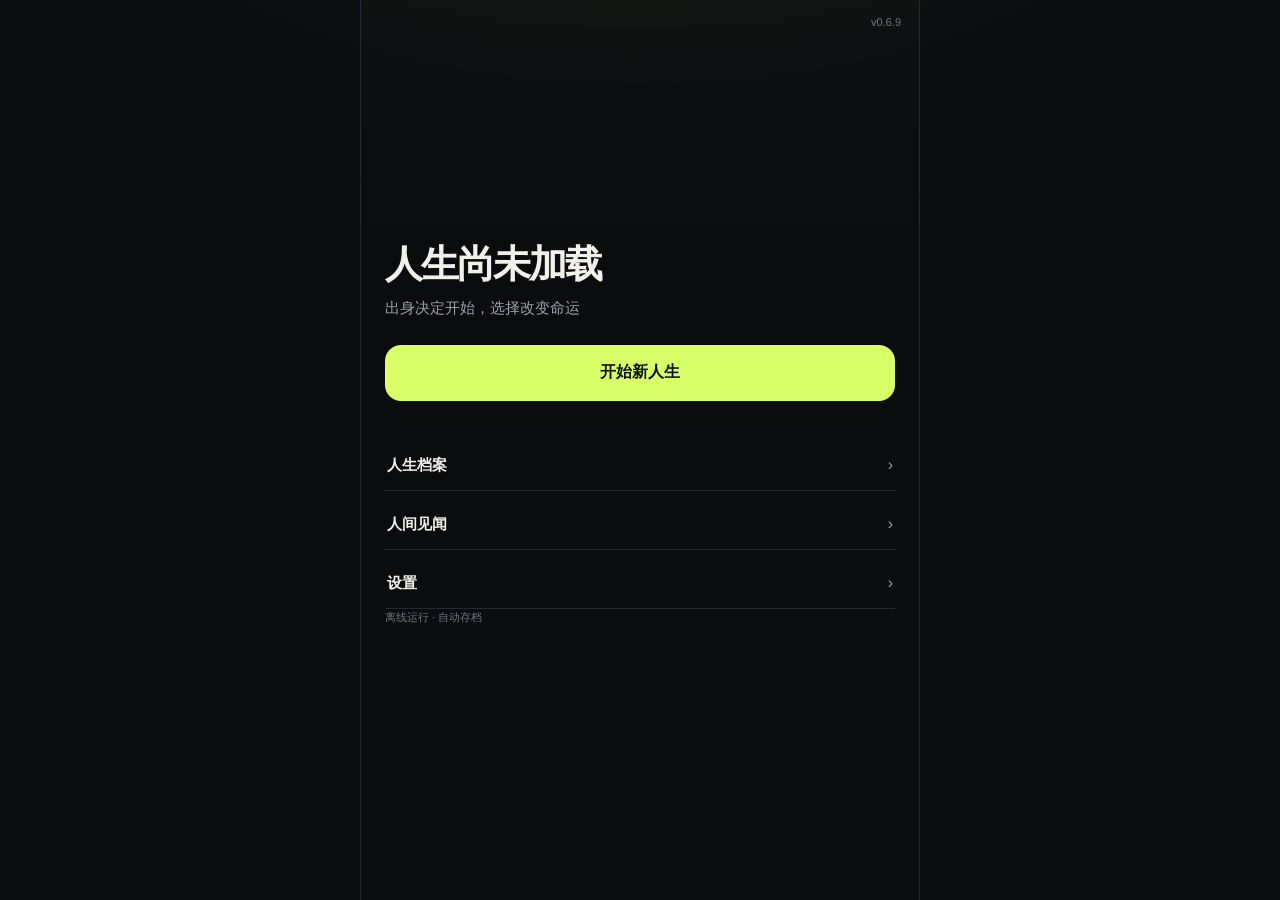
==== index.html @ 6f9a764a "feat: release v0.6.9 audit hardening" ====
<!doctype html>
<html lang="zh-CN">
<head>
  <meta charset="utf-8" />
  <meta name="viewport" content="width=device-width,initial-scale=1,viewport-fit=cover" />
  <meta name="theme-color" content="#0b0c0e" />
  <meta name="apple-mobile-web-app-capable" content="yes" />
  <meta name="apple-mobile-web-app-status-bar-style" content="black-translucent" />
  <meta name="apple-mobile-web-app-title" content="人生尚未加载" />
  <link rel="icon" href="data:," />
  <title>人生尚未加载 · 2026 · v0.6.9</title>
  <link rel="stylesheet" href="./style.css?v=0.6.9" />

</head>
<body>
<div id="app">
  <main class="boot-fallback" aria-live="polite">
    <div>
      <div class="boot-label">人生尚未加载 · 2026 · v0.6.9</div>
      <h1>当前预览器没有运行游戏脚本</h1>
      <p>这不是游戏画面。ChatGPT／iOS 的附件预览可能只显示 HTML 样式，不执行其中的 JavaScript，因此会出现黑屏。</p>
    </div>
    <div>
      <div class="boot-card">
        <div class="boot-label">正确打开方式</div>
        <p>游戏需要通过一个网页地址在 Safari 中打开。单纯在附件预览或“文件”快速查看中打开，无法可靠运行本地 HTML 游戏。</p>
      </div>
      <p class="boot-foot" style="margin-top:18px">脚本正常运行时，这个提示会自动消失并进入游戏首页。</p>
    </div>
  </main>
</div>
<noscript>此游戏需要 JavaScript。</noscript>
<script>
window.__LIFE_BOOTED__ = false;
window.addEventListener('error', function (event) {
  if (window.__LIFE_BOOTED__) return;
  var app = document.getElementById('app');
  if (!app) return;
  var message = event && event.message ? event.message : '未知启动错误';
  var safe = String(message).replace(/[&<>"']/g,function(c){return ({'&':'&amp;','<':'&lt;','>':'&gt;','"':'&quot;',"'":'&#39;'})[c];});
  app.innerHTML = '<main class="boot-fallback"><div><div class="boot-label">启动失败</div><h1>游戏脚本发生错误</h1><p>错误：' + safe + '</p></div><div class="boot-card"><p>请保留这段错误信息用于修复。页面不会再以纯黑屏结束。</p></div></main>';
});
window.addEventListener('unhandledrejection', function (event) {
  if (window.__LIFE_BOOTED__) return;
  var app = document.getElementById('app');
  if (!app) return;
  var reason = event && event.reason;
  var message = reason && reason.message ? reason.message : String(reason || '未知异步启动错误');
  var safe = String(message).replace(/[&<>"']/g,function(c){return ({'&':'&amp;','<':'&lt;','>':'&gt;','"':'&quot;',"'":'&#39;'})[c];});
  app.innerHTML = '<main class="boot-fallback"><div><div class="boot-label">启动失败</div><h1>游戏数据没有加载成功</h1><p>错误：' + safe + '</p></div><div class="boot-card"><p>请确认 index.html、style.css、game.js、data.json 位于仓库同一层，并等待 GitHub Pages 完成更新。</p></div></main>';
});

</script>
<script src="./game.js?v=0.6.9"></script>
</body>
</html>
---- style.css ----
:root{
      color-scheme:dark;
      --bg:#0b0c0e;--panel:#131519;--panel2:#181b20;--line:#262a31;
      --text:#f2f0ea;--muted:#9da2ab;--dim:#6e747e;--accent:#d8ff67;
      --good:#87d7b0;--bad:#e48787;--warn:#e3bc78;--rare:#bda7ff;
      --radius:18px;--shadow:0 18px 60px rgba(0,0,0,.34);
      --safe-top:max(16px,env(safe-area-inset-top));
      --safe-bottom:max(16px,env(safe-area-inset-bottom));
    }
    *{box-sizing:border-box;-webkit-tap-highlight-color:transparent}
    html,body{margin:0;width:100%;min-height:100%;overflow-x:hidden;background:var(--bg);color:var(--text);font-family:-apple-system,BlinkMacSystemFont,"SF Pro Display","PingFang SC","Microsoft YaHei",sans-serif;overscroll-behavior:none}
    body{min-height:100vh;min-height:100svh;min-height:100dvh;background:radial-gradient(900px 480px at 50% -220px,rgba(216,255,103,.09),transparent 65%),var(--bg)}
    button,input{font:inherit}
    button{border:0;color:inherit}
    #app{width:min(100%,560px);min-height:100vh;min-height:100svh;min-height:100dvh;margin:0 auto;position:relative;overflow-x:hidden;background:linear-gradient(180deg,rgba(255,255,255,.012),transparent 30%)}
    .screen{min-height:100vh;min-height:100svh;min-height:100dvh;padding:var(--safe-top) 18px calc(92px + var(--safe-bottom));animation:fade .22s ease both}
    .screen.attributes-screen{padding-bottom:calc(184px + var(--safe-bottom))}
    .screen.center{display:flex;flex-direction:column;justify-content:center;padding-bottom:calc(40px + var(--safe-bottom))}
    @keyframes fade{from{opacity:0;transform:translateY(5px)}to{opacity:1;transform:none}}
    @keyframes rise{from{opacity:0;transform:translateY(20px) scale(.985)}to{opacity:1;transform:none}}
    @keyframes pulse{50%{opacity:.45}}
    @keyframes cardDrawPulse{50%{border-color:var(--accent);box-shadow:0 0 0 3px rgba(216,255,103,.12),0 -20px 70px rgba(0,0,0,.58)}}
    @keyframes resourceFlash{0%{border-color:var(--line);transform:translateY(0)}35%{border-color:var(--accent);transform:translateY(-2px);background:rgba(216,255,103,.09)}100%{border-color:var(--line);transform:translateY(0)}}
    .topbar{display:flex;align-items:center;justify-content:space-between;gap:12px;margin-bottom:24px;min-height:42px}
    .topbar .title{font-weight:720;letter-spacing:-.02em}
    .iconbtn{width:42px;height:42px;border-radius:14px;background:var(--panel);display:grid;place-items:center;color:var(--muted);border:1px solid var(--line)}
    .global-home{position:fixed;z-index:80;top:var(--safe-top);left:max(12px,calc(50% - 268px));min-height:40px;padding:0 13px;border-radius:13px;background:rgba(19,21,25,.94);border:1px solid var(--line);box-shadow:0 8px 24px rgba(0,0,0,.28);color:var(--text);font-size:13px;font-weight:680;cursor:pointer;touch-action:manipulation;backdrop-filter:blur(14px);-webkit-backdrop-filter:blur(14px)}
    #app.has-global-home .screen:not(.stream-screen){padding-top:calc(var(--safe-top) + 52px)}
    #app.has-global-home .stream-screen{padding-top:calc(var(--safe-top) + 48px)}
    #app.has-global-home .game-header{margin-top:calc(-1 * var(--safe-top) - 48px);padding-top:calc(var(--safe-top) + 52px)}
    .eyebrow{font-size:12px;letter-spacing:.14em;text-transform:uppercase;color:var(--dim);font-weight:700}
    h1{font-size:38px;line-height:1.06;letter-spacing:-.055em;margin:10px 0 12px;font-weight:780}
    h2{font-size:26px;line-height:1.15;letter-spacing:-.035em;margin:0 0 10px}
    h3{font-size:17px;margin:0 0 8px}
    p{line-height:1.65;margin:0;color:var(--muted)}
    .hero-sub{font-size:15px;max-width:390px}
    .version{position:absolute;right:18px;top:var(--safe-top);font-size:11px;color:var(--dim)}
    .stack{display:grid;gap:12px}
    .gap-lg{gap:18px}.mt{margin-top:24px}.mt-sm{margin-top:14px}
    .card{background:var(--panel);border:1px solid var(--line);border-radius:var(--radius);padding:17px;box-shadow:0 1px 0 rgba(255,255,255,.02) inset}
    .card.soft{background:rgba(19,21,25,.7)}
    .card.hero{padding:22px;box-shadow:var(--shadow)}
    .row{display:flex;align-items:center;justify-content:space-between;gap:12px}
    .row.start{align-items:flex-start}.grow{flex:1;min-width:0}
    .muted{color:var(--muted)}.dim{color:var(--dim)}
    .big-number{font-size:32px;font-weight:760;letter-spacing:-.05em}
    .pill{display:inline-flex;align-items:center;gap:7px;padding:7px 10px;border-radius:999px;background:var(--panel2);border:1px solid var(--line);font-size:12px;color:var(--muted)}
    .pill.good{color:var(--good)}.pill.bad{color:var(--bad)}.pill.rare{color:var(--rare)}
    .btn{width:100%;min-height:56px;border-radius:16px;padding:14px 18px;background:var(--panel2);border:1px solid var(--line);font-weight:680;text-align:center;transition:.12s transform,.12s background;cursor:pointer;touch-action:manipulation;position:relative;z-index:1}
    .btn:active{transform:scale(.985)}
    .btn.primary{background:var(--accent);color:#11140b;border-color:transparent}
    .btn.danger{color:var(--bad)}.btn.ghost{background:transparent}.btn.small{width:auto;min-height:42px;padding:10px 14px;border-radius:13px;font-size:13px}
    .restart-life{min-height:58px;background:transparent;border-color:rgba(228,135,135,.42);color:#ded7d4;display:grid;place-items:center;gap:3px}
    .restart-life span{font-size:14px}.restart-life small{font-size:11px;font-weight:520;color:var(--dim)}
    .restart-life:hover,.restart-life:focus-visible{border-color:var(--bad);background:rgba(228,135,135,.055);outline:2px solid rgba(228,135,135,.22);outline-offset:2px}
    .btn[disabled]{opacity:.35;pointer-events:none}
    .menu-list{margin-top:28px;display:grid;gap:9px}
    .menu-item{width:100%;padding:15px 2px;background:transparent;border-bottom:1px solid var(--line);display:flex;align-items:center;justify-content:space-between;text-align:left;color:var(--muted)}
    .menu-item strong{color:var(--text);font-size:15px}.chev{color:var(--dim);font-size:20px}
    .bottom-actions{position:fixed;z-index:30;left:50%;bottom:0;transform:translateX(-50%);width:min(100%,560px);padding:24px 18px var(--safe-bottom);background:linear-gradient(180deg,rgba(11,12,14,0),rgba(11,12,14,.96) 20%,var(--bg) 38%);display:grid;gap:9px;pointer-events:none}
    .bottom-actions .btn{pointer-events:auto}
    .attributes-actions{padding-top:28px}
    .birth-place{font-size:33px;font-weight:780;letter-spacing:-.045em}
    .spec-list{display:grid;gap:12px;margin-top:16px}
    .spec{display:grid;grid-template-columns:82px 1fr;gap:12px;padding-top:12px;border-top:1px solid var(--line)}
    .spec:first-child{border-top:0;padding-top:0}.spec dt{color:var(--dim);font-size:13px}.spec dd{margin:0;font-weight:620;line-height:1.45}
    .logbox{height:126px;display:flex;flex-direction:column;justify-content:flex-end;gap:7px;padding:16px;border-radius:16px;background:#08090b;border:1px solid var(--line);font-family:ui-monospace,SFMono-Regular,Menlo,monospace;font-size:12px;color:var(--muted);overflow:hidden}
    .logline{animation:fade .25s ease both}.cursor{display:inline-block;width:6px;height:12px;background:var(--accent);vertical-align:-2px;animation:pulse .8s infinite}
    .attr-row{display:grid;grid-template-columns:1fr auto;gap:12px;align-items:center;padding:12px 0;border-bottom:1px solid var(--line)}
    .attr-row:last-child{border-bottom:0}.attr-name{font-weight:680;display:flex;align-items:center;gap:9px}.attr-emoji{width:25px;text-align:center;font-size:19px;line-height:1}.attr-desc{font-size:12px;color:var(--dim);margin-top:3px;padding-left:34px}
    .stepper{display:grid;grid-template-columns:42px 34px 42px;align-items:center;text-align:center}
    .stepper button{width:38px;height:38px;border-radius:12px;background:var(--panel2);border:1px solid var(--line);font-size:21px}.stepper b{font-size:18px}
    .remain{position:sticky;top:var(--safe-top);z-index:5;background:rgba(11,12,14,.86);backdrop-filter:blur(18px);-webkit-backdrop-filter:blur(18px);padding:10px 0 14px;margin-bottom:6px}
    .fate-card{position:relative;overflow:hidden;min-height:145px;display:flex;flex-direction:column;justify-content:space-between;animation:rise .35s ease both}
    .fate-card:before{content:"";position:absolute;width:180px;height:180px;border-radius:50%;right:-90px;top:-100px;background:radial-gradient(circle,rgba(189,167,255,.22),transparent 65%);pointer-events:none}
    .fate-type{font-size:11px;color:var(--rare);letter-spacing:.1em;font-weight:750}.fate-title{font-size:20px;font-weight:760;margin:10px 0 8px}.fate-text{font-size:13px;line-height:1.6;color:var(--muted)}
    .omen-card{min-height:118px;display:grid;grid-template-columns:44px 1fr 18px;align-items:center;gap:13px}.omen-card:before{right:-110px;top:-120px}.omen-icon{font-size:30px;line-height:1;text-align:center}.omen-text{font-size:15px;line-height:1.7;color:#d2d2d0}
    .clear-card{min-height:126px;display:grid;grid-template-columns:44px 1fr 18px;align-items:center;gap:13px;text-align:left}.clear-card .fate-title,.clear-card .fate-text{display:block}.clear-card .fate-title{font-size:18px;margin:0 0 7px}.clear-card .fate-text{font-size:14px;line-height:1.55;color:#cfd1d5}
    .game-header{position:sticky;z-index:9;top:0;margin:calc(-1 * var(--safe-top)) -18px 16px;padding:var(--safe-top) 18px 11px;background:rgba(11,12,14,.85);backdrop-filter:blur(18px);-webkit-backdrop-filter:blur(18px);border-bottom:1px solid rgba(38,42,49,.72)}
    .age{font-size:28px;font-weight:780;letter-spacing:-.05em}.role{font-size:12px;color:var(--muted);margin-top:2px;white-space:nowrap;overflow:hidden;text-overflow:ellipsis;max-width:290px}
    .resource-strip{display:grid;grid-template-columns:repeat(4,minmax(0,1fr));gap:7px;margin-top:12px}
    .res{min-width:0;padding:9px 5px;border-radius:12px;background:var(--panel);border:1px solid var(--line);text-align:center}.res.pulse{animation:resourceFlash .55s ease both}.res span{display:block;font-size:clamp(11px,3vw,12px);color:var(--dim);white-space:nowrap}.res b{display:block;margin-top:3px;font-size:clamp(14px,4vw,16px);white-space:nowrap;overflow:hidden;text-overflow:ellipsis}
    .event-card{min-height:330px;padding:22px;display:flex;flex-direction:column;justify-content:space-between;box-shadow:var(--shadow);animation:rise .28s ease both}
    .event-icon{font-size:32px;line-height:1;margin-bottom:18px;filter:saturate(.92)}.event-title{font-size:25px;line-height:1.18;font-weight:770;letter-spacing:-.035em;margin-bottom:12px}.event-body{font-size:15px;line-height:1.82;color:#c7c9ce;white-space:pre-line}.event-foot{margin-top:24px;font-size:11px;color:var(--dim);display:flex;justify-content:space-between;gap:10px}
    .choices{display:grid;gap:9px;margin-top:14px}.choice{min-height:54px;text-align:left;padding:14px 16px;border-radius:15px;background:var(--panel2);border:1px solid var(--line);font-weight:640;line-height:1.4}.choice:active{transform:scale(.99);background:#20242a}.choice.locked{opacity:.4}.choice small{display:block;color:var(--dim);margin-top:4px;font-weight:500}
    .result-card{border-left:3px solid var(--accent)}.result-text{font-size:15px;line-height:1.75;color:#d4d5d7}.delta-list{display:flex;flex-wrap:wrap;gap:7px;margin-top:14px}.delta{font-size:12px;padding:6px 9px;border-radius:999px;background:var(--panel2);border:1px solid var(--line)}.delta.pos{color:var(--good)}.delta.neg{color:var(--bad)}
    .stream-screen{height:100vh;height:100svh;height:100dvh;min-height:0;padding-bottom:calc(24px + var(--safe-bottom));display:flex;flex-direction:column;overflow:hidden}.life-stream{flex:1;min-height:0;overflow-y:auto;overscroll-behavior:contain;-webkit-overflow-scrolling:touch;scrollbar-width:none;padding:4px 2px 10px;display:flex;flex-direction:column;justify-content:flex-end;cursor:pointer;touch-action:manipulation;user-select:none;-webkit-user-select:none;border-radius:16px;outline:none}.life-stream::-webkit-scrollbar{display:none}.life-stream:active{background:rgba(255,255,255,.012)}.life-stream:focus-visible{box-shadow:0 0 0 2px rgba(216,255,103,.48)}.stream-row{display:grid;grid-template-columns:42px 28px 1fr;gap:8px;align-items:start;padding:11px 7px;border-bottom:1px solid rgba(38,42,49,.78);animation:rise .24s ease both}.stream-row.chosen{border-left:2px solid var(--accent);background:rgba(216,255,103,.035)}.stream-age{padding-top:2px;font-size:12px;font-weight:720;color:var(--dim)}.stream-icon{font-size:18px;line-height:1.35;text-align:center}.stream-row p{font-size:14px;line-height:1.55;color:#d4d5d7}.stream-hints{display:flex;flex-wrap:wrap;gap:5px;margin-top:6px}.stream-hints span{font-size:10px;color:var(--dim);padding:3px 6px;border:1px solid var(--line);border-radius:999px}.stream-empty{margin:auto;text-align:center;color:var(--dim);font-size:13px}.stream-cursor{padding:14px 7px 6px;color:var(--dim);font-size:11px;letter-spacing:.05em;text-align:center}.stream-cursor i{display:inline-block;width:6px;height:6px;border-radius:50%;background:var(--accent);margin-right:7px}.decision-emoji{font-size:28px;line-height:1;margin-bottom:12px}
    .drawer-wrap,.modal-wrap{position:fixed;z-index:50;inset:0;background:rgba(0,0,0,.64);display:flex;align-items:flex-end;justify-content:center;animation:fade .16s ease both}
    .drawer{width:min(100%,560px);max-height:88dvh;overflow-y:auto;overscroll-behavior:contain;-webkit-overflow-scrolling:touch;touch-action:pan-y;background:var(--panel);border-radius:24px 24px 0 0;border:1px solid var(--line);padding:12px 18px calc(22px + var(--safe-bottom));box-shadow:0 -20px 70px rgba(0,0,0,.5);animation:rise .23s ease both}
    .choice-sheet{width:min(100%,560px);max-height:82dvh;overflow-y:auto;overscroll-behavior:contain;-webkit-overflow-scrolling:touch;touch-action:pan-y;scroll-padding-bottom:var(--safe-bottom);background:var(--panel);border-radius:24px 24px 0 0;border:1px solid var(--line);padding:12px 18px calc(22px + var(--safe-bottom));box-shadow:0 -20px 70px rgba(0,0,0,.58);animation:rise .23s ease both}.choice-sheet h2{font-size:21px;line-height:1.42;margin:0 0 14px}.choice-sheet .choices{margin-top:0}.choice-sheet .choice{min-height:56px}.sheet-title{font-size:20px;font-weight:760;letter-spacing:-.025em;margin-bottom:6px}.choice-sheet>p{font-size:13px}.episode-sheet .episode-copy{font-size:15px;line-height:1.75;color:var(--muted);white-space:pre-line}.episode-sheet>.btn{width:100%}.card-sheet .clear-card{min-height:104px;padding:13px}.card-sheet .fate-title{font-size:16px}.card-sheet .fate-text{font-size:13px}.card-draw-pulse{animation:rise .23s ease both,cardDrawPulse .55s ease 2}.card-hand{margin:-3px 0 12px;display:grid;grid-template-columns:auto minmax(0,1fr);align-items:baseline;gap:6px;font-size:10px;line-height:1.55;color:var(--dim)}.card-hand>div{display:flex;flex-wrap:wrap;min-width:0}.card-hand i{font-style:normal;font-size:11px;color:var(--muted)}.card-hand i:not(:last-child)::after{content:" · ";margin:0 3px;color:var(--dim)}.choice.card-active{border-color:var(--line);border-left:2px solid rgba(216,255,103,.68);background:rgba(216,255,103,.025)}.choice .card-effect{color:var(--muted);line-height:1.5}.choice .card-effect b{display:inline;color:#d9ef94;font-weight:720}.choice .card-effect span{color:var(--muted)}.locked-modal{overscroll-behavior:contain}
    .handle{width:42px;height:4px;border-radius:99px;background:#3a3e45;margin:0 auto 18px}
    .section-title{font-size:12px;color:var(--dim);font-weight:750;letter-spacing:.1em;margin:22px 0 9px;text-transform:uppercase}
    .stat-grid{display:grid;grid-template-columns:1fr 1fr;gap:9px}.stat-box{padding:13px;border-radius:14px;background:var(--panel2);border:1px solid var(--line)}.stat-box span{display:block;font-size:11px;color:var(--dim)}.stat-box b{display:block;margin-top:5px;font-size:17px}
    .meter{height:5px;border-radius:99px;background:#24282e;overflow:hidden;margin-top:8px}.meter i{display:block;height:100%;background:var(--accent);border-radius:inherit}
    .timeline{display:grid;gap:0}.time-item{display:grid;grid-template-columns:45px 1fr;gap:12px;padding:13px 0;border-bottom:1px solid var(--line)}.time-item:last-child{border-bottom:0}.time-age{font-size:12px;color:var(--dim);font-weight:700}.time-text{font-size:13px;line-height:1.55;color:var(--muted)}
    .toast{position:fixed;z-index:100;left:50%;bottom:calc(86px + var(--safe-bottom));transform:translateX(-50%);background:#f1efe9;color:#131416;padding:10px 14px;border-radius:999px;font-size:12px;font-weight:680;box-shadow:var(--shadow);animation:rise .2s ease both;white-space:nowrap;max-width:90%;overflow:hidden;text-overflow:ellipsis}
    .score-ring{width:148px;height:148px;border-radius:50%;margin:22px auto;display:grid;place-items:center;background:conic-gradient(var(--accent) calc(var(--score)*1%),#262a31 0);position:relative}.score-ring:after{content:"";position:absolute;inset:9px;border-radius:50%;background:var(--panel)}.score-ring div{position:relative;z-index:1;text-align:center}.score-ring b{font-size:36px}.score-ring span{display:block;color:var(--dim);font-size:11px}
    .ending-title{font-size:30px;line-height:1.18;text-align:center;font-weight:780;letter-spacing:-.045em}.ending-line{text-align:center;color:var(--muted);line-height:1.7;margin-top:12px}
    .ending-kicker{text-align:center;margin-top:24px}.lifespan{text-align:center;margin:22px 0 4px;color:var(--muted)}.lifespan b{font-size:32px;color:var(--text);margin:0 4px}.ending-review{font-size:15px;line-height:1.9;color:#d6d4cf;margin:20px auto 0;max-width:500px}.two-col{display:grid;grid-template-columns:1fr 1fr;gap:10px}.fact{font-size:13px;line-height:1.55;margin-top:8px}.section-title.first{margin-top:0}.desire-grid{display:grid;grid-template-columns:1fr 1fr;gap:9px}.conflict-line{font-size:11px;color:var(--dim);margin:-5px 2px 12px;white-space:nowrap;overflow:hidden;text-overflow:ellipsis}
    .taglist{display:flex;flex-wrap:wrap;justify-content:center;gap:8px;margin-top:18px}.taglist.left{justify-content:flex-start}
    .archive-item{padding:15px 0;border-bottom:1px solid var(--line)}.archive-item:last-child{border-bottom:0}.archive-title{font-weight:680}.archive-meta{font-size:12px;color:var(--dim);margin-top:5px}
    .switch{width:48px;height:28px;border-radius:99px;background:#2b2f36;padding:3px;transition:.15s}.switch i{display:block;width:22px;height:22px;border-radius:50%;background:#747b86;transition:.15s}.switch.on{background:var(--accent)}.switch.on i{transform:translateX(20px);background:#11140b}
    .codex-item{padding:16px 0;border-bottom:1px solid var(--line)}.codex-item h3{font-size:16px}.codex-item p{font-size:13px}.codex-item.locked{opacity:.52}.codex-category{display:inline-block;margin-bottom:5px;font-size:10px;letter-spacing:.08em;color:var(--dim)}.locked-text{filter:blur(5px);user-select:none;opacity:.3}
    .desire-list,.pressure-grid{display:grid;grid-template-columns:1fr 1fr;gap:7px}.desire-list span,.pressure-grid span{padding:9px 10px;border:1px solid var(--line);border-radius:12px;background:var(--panel2);font-size:12px;color:var(--muted)}.origin-hint{margin-top:12px}.migration-note{width:100%;margin-top:18px;text-align:left}.migration-note p{margin-top:4px}
    .divider{height:1px;background:var(--line);margin:18px 0}
    .tiny{font-size:11px;color:var(--dim);line-height:1.55}
    .loading-screen{min-height:100dvh;display:grid;place-items:center;text-align:center;padding:30px}.loading-mark{width:54px;height:54px;border:1px solid var(--line);border-radius:18px;display:grid;place-items:center;margin:0 auto 18px;color:var(--accent);font-size:22px}
    .debug-panel{border:1px dashed #596236;border-radius:16px;padding:14px;background:rgba(216,255,103,.035);font-size:12px;color:var(--muted)}.debug-panel pre{white-space:pre-wrap;max-height:260px;overflow:auto;font:11px/1.55 ui-monospace,SFMono-Regular,Menlo,monospace;color:#b9c095}.danger-text{color:var(--bad)}
    .ending-screen{padding-top:calc(var(--safe-top) + 18px)}.ending-share-card{padding:22px 18px;border:1px solid #343941;border-radius:24px;background:linear-gradient(165deg,#1a1d22,#101216 68%);box-shadow:var(--shadow);overflow:hidden;position:relative}.ending-share-card:before{content:"";position:absolute;width:240px;height:240px;right:-145px;top:-145px;border-radius:50%;background:radial-gradient(circle,rgba(216,255,103,.14),transparent 68%);pointer-events:none}.sharp-summary{text-align:center;font-size:16px;line-height:1.8;color:#deddd8}.ending-rarity{display:flex;justify-content:center;flex-wrap:wrap;gap:8px;margin-top:16px}.ending-rarity .pill{max-width:100%;overflow-wrap:anywhere}.ending-portrait{display:grid;gap:15px}.portrait-row .row{font-size:13px;color:var(--muted)}.portrait-row b{color:var(--text)}
    @media (min-width:700px){#app{border-left:1px solid var(--line);border-right:1px solid var(--line)}.screen{padding-left:24px;padding-right:24px}.game-header{margin-left:-24px;margin-right:-24px;padding-left:24px;padding-right:24px}.bottom-actions{padding-left:24px;padding-right:24px}}
    @media (prefers-reduced-motion:reduce){*{animation-duration:.01ms!important;transition-duration:.01ms!important}.card-draw-pulse{animation:none!important}}
  
    .boot-fallback{min-height:100dvh;padding:calc(env(safe-area-inset-top) + 54px) 24px calc(env(safe-area-inset-bottom) + 32px);display:flex;flex-direction:column;justify-content:space-between;background:#0b0c0e;color:#f3f1ea}
    .boot-fallback h1{font-size:32px;line-height:1.08;letter-spacing:-.04em;margin:0 0 14px}
    .boot-fallback p{font-size:16px;line-height:1.65;color:#9fa2a8;margin:0}
    .boot-fallback .boot-card{padding:18px;border:1px solid rgba(255,255,255,.09);border-radius:18px;background:rgba(255,255,255,.035)}
    .boot-fallback .boot-label{font-size:12px;letter-spacing:.12em;color:#74787f;margin-bottom:10px}
    .boot-fallback .boot-foot{font-size:12px;color:#666b72;line-height:1.55}

    @media (max-height:760px){
      .screen.attributes-screen{padding-bottom:calc(176px + var(--safe-bottom))}
      .attributes-screen .topbar{margin-bottom:14px}
      .attributes-screen .attr-row{padding:10px 0}
      .attributes-actions{padding-top:22px}
    }
    @media (max-height:700px){
      .choice-sheet{max-height:calc(100dvh - var(--safe-top))}
      .drawer{max-height:calc(100dvh - var(--safe-top))}
    }
    @media (max-width:360px){.screen{padding-left:14px;padding-right:14px}.game-header{margin-left:-14px;margin-right:-14px;padding-left:14px;padding-right:14px}.resource-strip{gap:5px}.res{padding-left:3px;padding-right:3px}.two-col{grid-template-columns:1fr}}
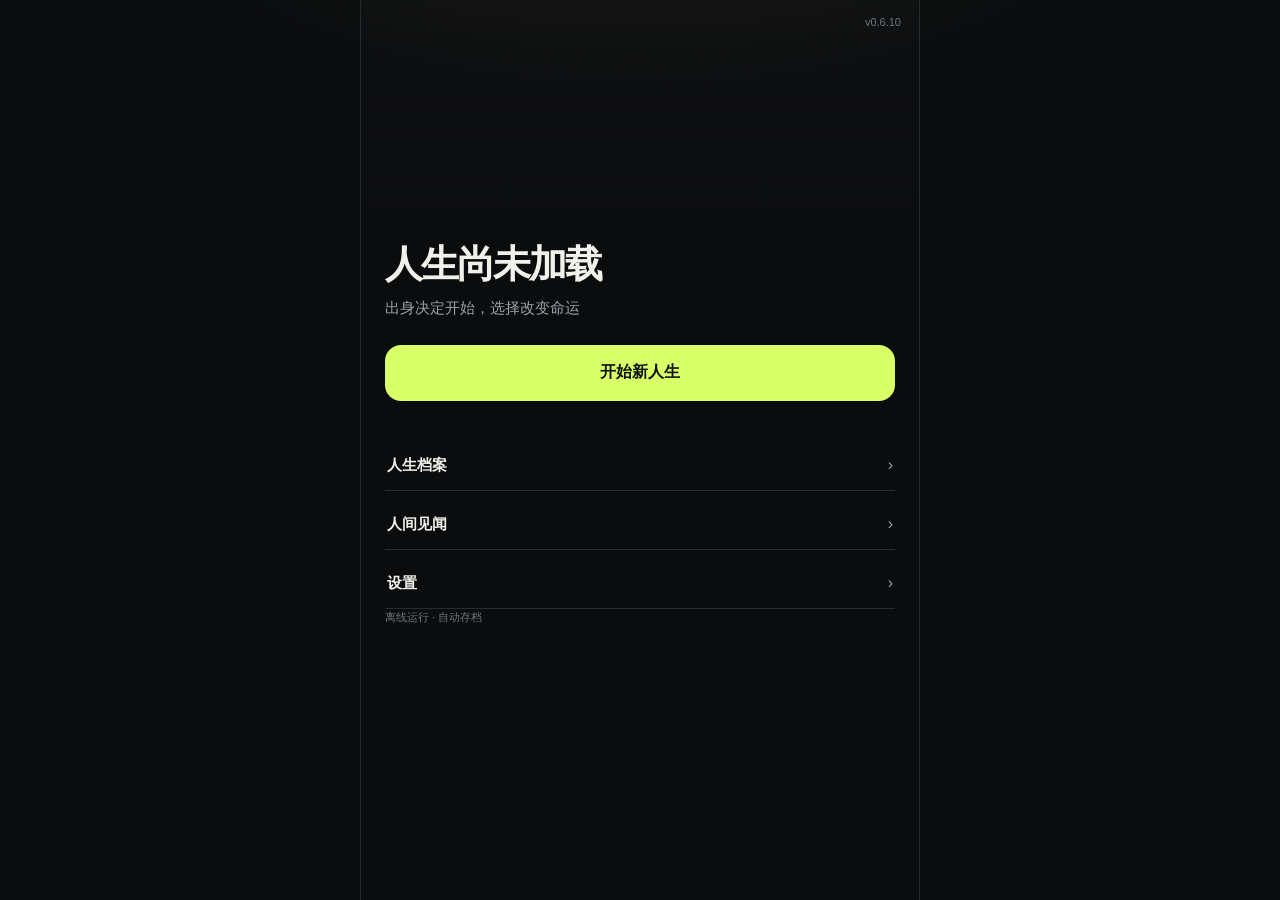
==== commit b84b480e: "feat: release v0.6.10 social connections" ====
--- a/index.html
+++ b/index.html
@@ -8,15 +8,15 @@
   <meta name="apple-mobile-web-app-status-bar-style" content="black-translucent" />
   <meta name="apple-mobile-web-app-title" content="人生尚未加载" />
   <link rel="icon" href="data:," />
-  <title>人生尚未加载 · 2026 · v0.6.9</title>
-  <link rel="stylesheet" href="./style.css?v=0.6.9" />
+  <title>人生尚未加载 · 2026 · v0.6.10</title>
+  <link rel="stylesheet" href="./style.css?v=0.6.10" />
 
 </head>
 <body>
 <div id="app">
   <main class="boot-fallback" aria-live="polite">
     <div>
-      <div class="boot-label">人生尚未加载 · 2026 · v0.6.9</div>
+      <div class="boot-label">人生尚未加载 · 2026 · v0.6.10</div>
       <h1>当前预览器没有运行游戏脚本</h1>
       <p>这不是游戏画面。ChatGPT／iOS 的附件预览可能只显示 HTML 样式，不执行其中的 JavaScript，因此会出现黑屏。</p>
     </div>
@@ -51,6 +51,6 @@
 });
 
 </script>
-<script src="./game.js?v=0.6.9"></script>
+<script src="./game.js?v=0.6.10"></script>
 </body>
 </html>
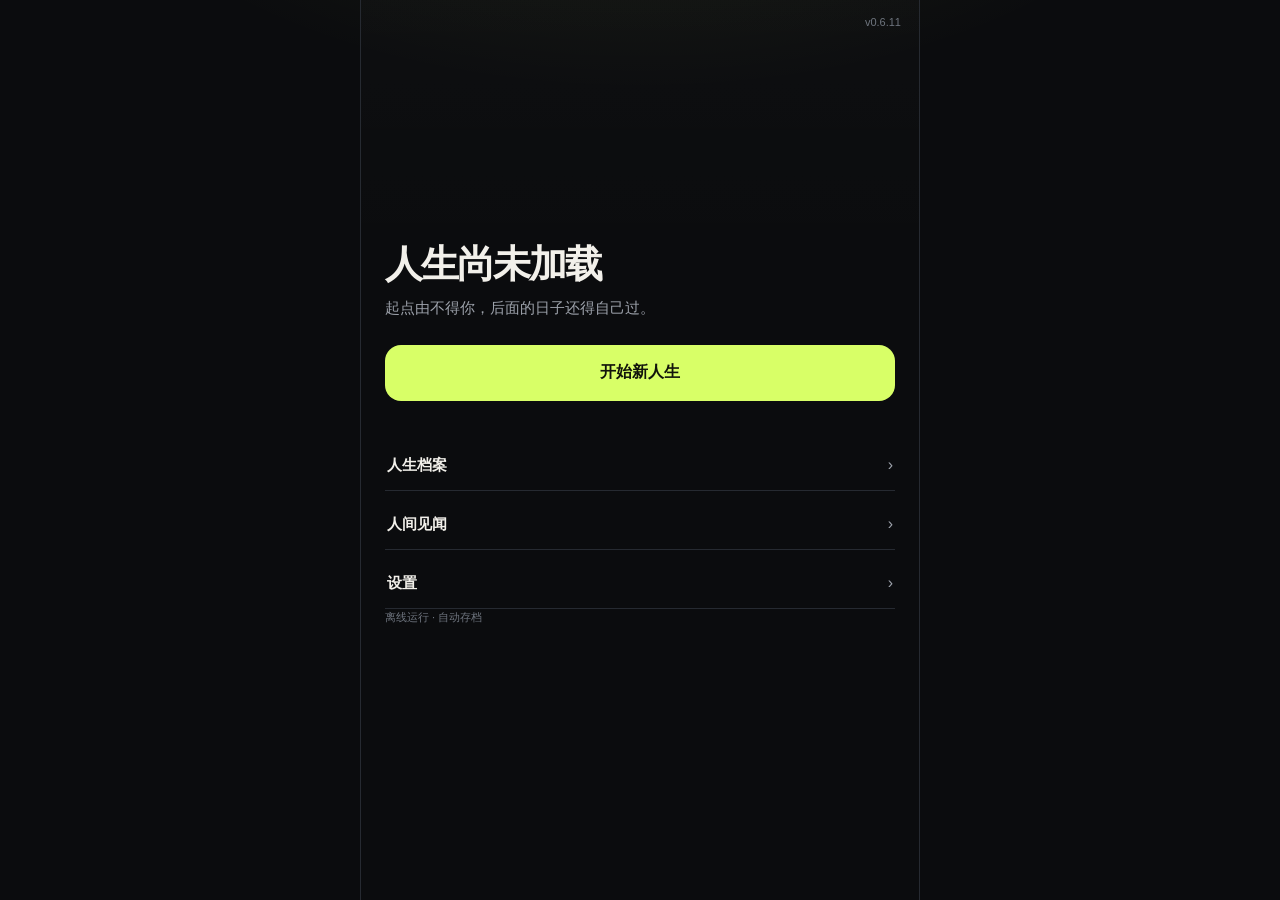
==== commit 40605a34: "feat: release v0.6.11 copy and presentation closure" ====
--- a/index.html
+++ b/index.html
@@ -8,15 +8,15 @@
   <meta name="apple-mobile-web-app-status-bar-style" content="black-translucent" />
   <meta name="apple-mobile-web-app-title" content="人生尚未加载" />
   <link rel="icon" href="data:," />
-  <title>人生尚未加载 · 2026 · v0.6.10</title>
-  <link rel="stylesheet" href="./style.css?v=0.6.10" />
+  <title>人生尚未加载 · 2026 · v0.6.11</title>
+  <link rel="stylesheet" href="./style.css?v=0.6.11" />
 
 </head>
 <body>
 <div id="app">
   <main class="boot-fallback" aria-live="polite">
     <div>
-      <div class="boot-label">人生尚未加载 · 2026 · v0.6.10</div>
+      <div class="boot-label">人生尚未加载 · 2026 · v0.6.11</div>
       <h1>当前预览器没有运行游戏脚本</h1>
       <p>这不是游戏画面。ChatGPT／iOS 的附件预览可能只显示 HTML 样式，不执行其中的 JavaScript，因此会出现黑屏。</p>
     </div>
@@ -51,6 +51,6 @@
 });
 
 </script>
-<script src="./game.js?v=0.6.10"></script>
+<script src="./game.js?v=0.6.11"></script>
 </body>
 </html>
--- a/style.css
+++ b/style.css
@@ -87,7 +87,7 @@
     .stream-screen{height:100vh;height:100svh;height:100dvh;min-height:0;padding-bottom:calc(24px + var(--safe-bottom));display:flex;flex-direction:column;overflow:hidden}.life-stream{flex:1;min-height:0;overflow-y:auto;overscroll-behavior:contain;-webkit-overflow-scrolling:touch;scrollbar-width:none;padding:4px 2px 10px;display:flex;flex-direction:column;justify-content:flex-end;cursor:pointer;touch-action:manipulation;user-select:none;-webkit-user-select:none;border-radius:16px;outline:none}.life-stream::-webkit-scrollbar{display:none}.life-stream:active{background:rgba(255,255,255,.012)}.life-stream:focus-visible{box-shadow:0 0 0 2px rgba(216,255,103,.48)}.stream-row{display:grid;grid-template-columns:42px 28px 1fr;gap:8px;align-items:start;padding:11px 7px;border-bottom:1px solid rgba(38,42,49,.78);animation:rise .24s ease both}.stream-row.chosen{border-left:2px solid var(--accent);background:rgba(216,255,103,.035)}.stream-age{padding-top:2px;font-size:12px;font-weight:720;color:var(--dim)}.stream-icon{font-size:18px;line-height:1.35;text-align:center}.stream-row p{font-size:14px;line-height:1.55;color:#d4d5d7}.stream-hints{display:flex;flex-wrap:wrap;gap:5px;margin-top:6px}.stream-hints span{font-size:10px;color:var(--dim);padding:3px 6px;border:1px solid var(--line);border-radius:999px}.stream-empty{margin:auto;text-align:center;color:var(--dim);font-size:13px}.stream-cursor{padding:14px 7px 6px;color:var(--dim);font-size:11px;letter-spacing:.05em;text-align:center}.stream-cursor i{display:inline-block;width:6px;height:6px;border-radius:50%;background:var(--accent);margin-right:7px}.decision-emoji{font-size:28px;line-height:1;margin-bottom:12px}
     .drawer-wrap,.modal-wrap{position:fixed;z-index:50;inset:0;background:rgba(0,0,0,.64);display:flex;align-items:flex-end;justify-content:center;animation:fade .16s ease both}
     .drawer{width:min(100%,560px);max-height:88dvh;overflow-y:auto;overscroll-behavior:contain;-webkit-overflow-scrolling:touch;touch-action:pan-y;background:var(--panel);border-radius:24px 24px 0 0;border:1px solid var(--line);padding:12px 18px calc(22px + var(--safe-bottom));box-shadow:0 -20px 70px rgba(0,0,0,.5);animation:rise .23s ease both}
-    .choice-sheet{width:min(100%,560px);max-height:82dvh;overflow-y:auto;overscroll-behavior:contain;-webkit-overflow-scrolling:touch;touch-action:pan-y;scroll-padding-bottom:var(--safe-bottom);background:var(--panel);border-radius:24px 24px 0 0;border:1px solid var(--line);padding:12px 18px calc(22px + var(--safe-bottom));box-shadow:0 -20px 70px rgba(0,0,0,.58);animation:rise .23s ease both}.choice-sheet h2{font-size:21px;line-height:1.42;margin:0 0 14px}.choice-sheet .choices{margin-top:0}.choice-sheet .choice{min-height:56px}.sheet-title{font-size:20px;font-weight:760;letter-spacing:-.025em;margin-bottom:6px}.choice-sheet>p{font-size:13px}.episode-sheet .episode-copy{font-size:15px;line-height:1.75;color:var(--muted);white-space:pre-line}.episode-sheet>.btn{width:100%}.card-sheet .clear-card{min-height:104px;padding:13px}.card-sheet .fate-title{font-size:16px}.card-sheet .fate-text{font-size:13px}.card-draw-pulse{animation:rise .23s ease both,cardDrawPulse .55s ease 2}.card-hand{margin:-3px 0 12px;display:grid;grid-template-columns:auto minmax(0,1fr);align-items:baseline;gap:6px;font-size:10px;line-height:1.55;color:var(--dim)}.card-hand>div{display:flex;flex-wrap:wrap;min-width:0}.card-hand i{font-style:normal;font-size:11px;color:var(--muted)}.card-hand i:not(:last-child)::after{content:" · ";margin:0 3px;color:var(--dim)}.choice.card-active{border-color:var(--line);border-left:2px solid rgba(216,255,103,.68);background:rgba(216,255,103,.025)}.choice .card-effect{color:var(--muted);line-height:1.5}.choice .card-effect b{display:inline;color:#d9ef94;font-weight:720}.choice .card-effect span{color:var(--muted)}.locked-modal{overscroll-behavior:contain}
+    .choice-sheet{width:min(100%,560px);max-height:82dvh;overflow-y:auto;overscroll-behavior:contain;-webkit-overflow-scrolling:touch;touch-action:pan-y;scroll-padding-bottom:var(--safe-bottom);background:var(--panel);border-radius:24px 24px 0 0;border:1px solid var(--line);padding:12px 18px calc(22px + var(--safe-bottom));box-shadow:0 -20px 70px rgba(0,0,0,.58);animation:rise .23s ease both}.choice-sheet h2{font-size:21px;line-height:1.42;margin:0 0 14px}.choice-sheet .choices{margin-top:0}.choice-sheet .choice{min-height:56px}.sheet-title{font-size:20px;font-weight:760;letter-spacing:-.025em;margin-bottom:6px}.choice-sheet>p{font-size:13px}.choice-sheet>.episode-copy{font-size:15px;line-height:1.75;color:var(--muted);white-space:pre-line;margin:0 0 18px}.episode-sheet .episode-result-copy{font-size:21px;line-height:1.42;font-weight:760;color:var(--text);white-space:pre-line;margin:0 0 14px}.episode-sheet>.btn{width:100%}.card-sheet .clear-card{min-height:104px;padding:13px}.card-sheet .fate-title{font-size:16px}.card-sheet .fate-text{font-size:13px}.card-draw-pulse{animation:rise .23s ease both,cardDrawPulse .55s ease 2}.card-hand{margin:-3px 0 12px;display:grid;grid-template-columns:auto minmax(0,1fr);align-items:baseline;gap:6px;font-size:10px;line-height:1.55;color:var(--dim)}.card-hand>div{display:flex;flex-wrap:wrap;min-width:0}.card-hand i{font-style:normal;font-size:11px;color:var(--muted)}.card-hand i:not(:last-child)::after{content:" · ";margin:0 3px;color:var(--dim)}.choice.card-active{border-color:var(--line);border-left:2px solid rgba(216,255,103,.68);background:rgba(216,255,103,.025)}.choice .card-effect{color:var(--muted);line-height:1.5}.choice .card-effect b{display:inline;color:#d9ef94;font-weight:720}.choice .card-effect span{color:var(--muted)}.locked-modal{overscroll-behavior:contain}
     .handle{width:42px;height:4px;border-radius:99px;background:#3a3e45;margin:0 auto 18px}
     .section-title{font-size:12px;color:var(--dim);font-weight:750;letter-spacing:.1em;margin:22px 0 9px;text-transform:uppercase}
     .stat-grid{display:grid;grid-template-columns:1fr 1fr;gap:9px}.stat-box{padding:13px;border-radius:14px;background:var(--panel2);border:1px solid var(--line)}.stat-box span{display:block;font-size:11px;color:var(--dim)}.stat-box b{display:block;margin-top:5px;font-size:17px}
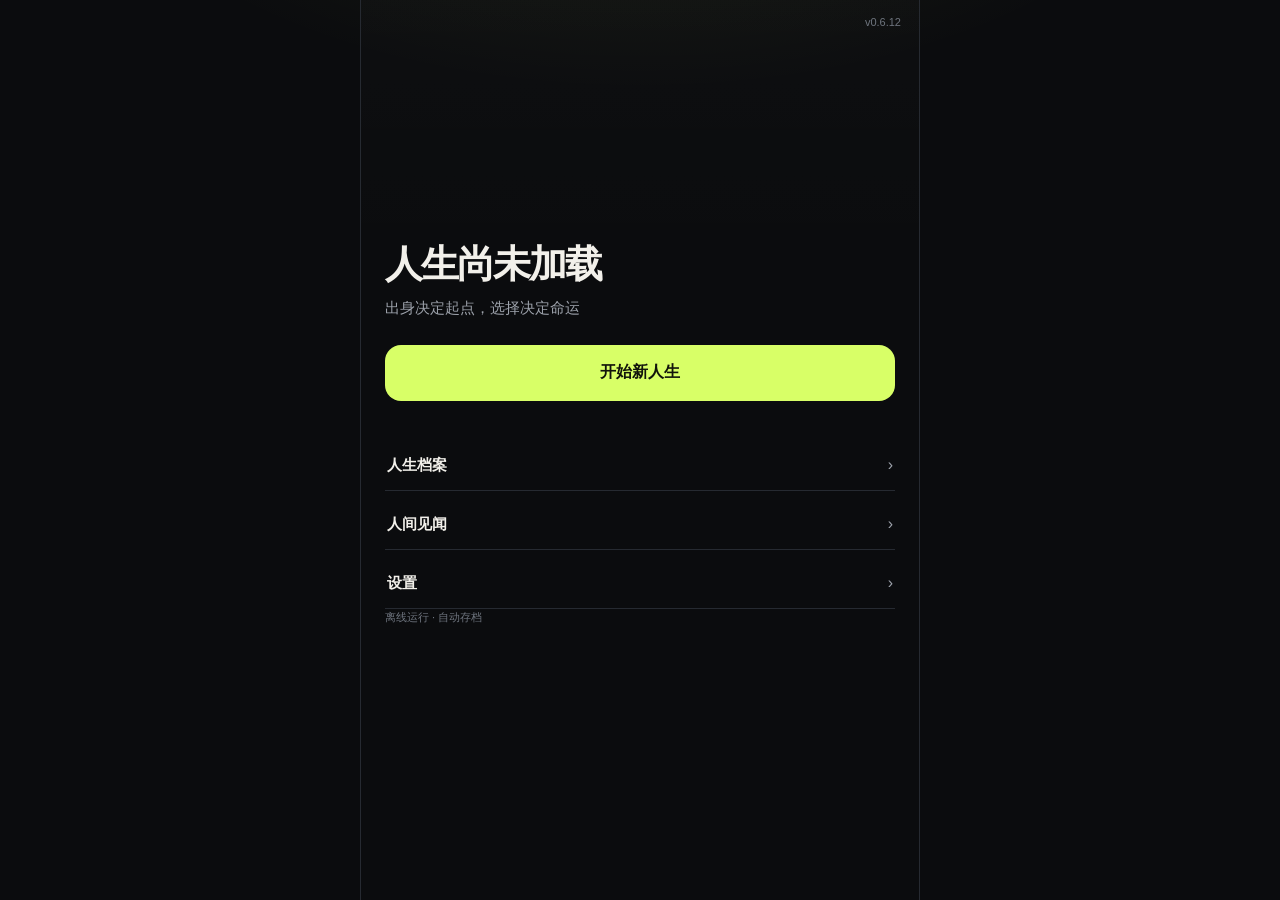
==== commit a4ca352a: "feat: release v0.6.12 entry reachability" ====
--- a/index.html
+++ b/index.html
@@ -8,15 +8,15 @@
   <meta name="apple-mobile-web-app-status-bar-style" content="black-translucent" />
   <meta name="apple-mobile-web-app-title" content="人生尚未加载" />
   <link rel="icon" href="data:," />
-  <title>人生尚未加载 · 2026 · v0.6.11</title>
-  <link rel="stylesheet" href="./style.css?v=0.6.11" />
+  <title>人生尚未加载 · 2026 · v0.6.12</title>
+  <link rel="stylesheet" href="./style.css?v=0.6.12" />
 
 </head>
 <body>
 <div id="app">
   <main class="boot-fallback" aria-live="polite">
     <div>
-      <div class="boot-label">人生尚未加载 · 2026 · v0.6.11</div>
+      <div class="boot-label">人生尚未加载 · 2026 · v0.6.12</div>
       <h1>当前预览器没有运行游戏脚本</h1>
       <p>这不是游戏画面。ChatGPT／iOS 的附件预览可能只显示 HTML 样式，不执行其中的 JavaScript，因此会出现黑屏。</p>
     </div>
@@ -51,6 +51,6 @@
 });
 
 </script>
-<script src="./game.js?v=0.6.11"></script>
+<script src="./game.js?v=0.6.12"></script>
 </body>
 </html>
--- a/style.css
+++ b/style.css
@@ -70,7 +70,7 @@
     .attr-row:last-child{border-bottom:0}.attr-name{font-weight:680;display:flex;align-items:center;gap:9px}.attr-emoji{width:25px;text-align:center;font-size:19px;line-height:1}.attr-desc{font-size:12px;color:var(--dim);margin-top:3px;padding-left:34px}
     .stepper{display:grid;grid-template-columns:42px 34px 42px;align-items:center;text-align:center}
     .stepper button{width:38px;height:38px;border-radius:12px;background:var(--panel2);border:1px solid var(--line);font-size:21px}.stepper b{font-size:18px}
-    .remain{position:sticky;top:var(--safe-top);z-index:5;background:rgba(11,12,14,.86);backdrop-filter:blur(18px);-webkit-backdrop-filter:blur(18px);padding:10px 0 14px;margin-bottom:6px}
+    .remain{position:sticky;top:var(--safe-top);z-index:5;background:rgba(11,12,14,.86);backdrop-filter:blur(18px);-webkit-backdrop-filter:blur(18px);padding:10px 0 14px;margin:18px 0 6px}
     .fate-card{position:relative;overflow:hidden;min-height:145px;display:flex;flex-direction:column;justify-content:space-between;animation:rise .35s ease both}
     .fate-card:before{content:"";position:absolute;width:180px;height:180px;border-radius:50%;right:-90px;top:-100px;background:radial-gradient(circle,rgba(189,167,255,.22),transparent 65%);pointer-events:none}
     .fate-type{font-size:11px;color:var(--rare);letter-spacing:.1em;font-weight:750}.fate-title{font-size:20px;font-weight:760;margin:10px 0 8px}.fate-text{font-size:13px;line-height:1.6;color:var(--muted)}
@@ -101,7 +101,7 @@
     .archive-item{padding:15px 0;border-bottom:1px solid var(--line)}.archive-item:last-child{border-bottom:0}.archive-title{font-weight:680}.archive-meta{font-size:12px;color:var(--dim);margin-top:5px}
     .switch{width:48px;height:28px;border-radius:99px;background:#2b2f36;padding:3px;transition:.15s}.switch i{display:block;width:22px;height:22px;border-radius:50%;background:#747b86;transition:.15s}.switch.on{background:var(--accent)}.switch.on i{transform:translateX(20px);background:#11140b}
     .codex-item{padding:16px 0;border-bottom:1px solid var(--line)}.codex-item h3{font-size:16px}.codex-item p{font-size:13px}.codex-item.locked{opacity:.52}.codex-category{display:inline-block;margin-bottom:5px;font-size:10px;letter-spacing:.08em;color:var(--dim)}.locked-text{filter:blur(5px);user-select:none;opacity:.3}
-    .desire-list,.pressure-grid{display:grid;grid-template-columns:1fr 1fr;gap:7px}.desire-list span,.pressure-grid span{padding:9px 10px;border:1px solid var(--line);border-radius:12px;background:var(--panel2);font-size:12px;color:var(--muted)}.origin-hint{margin-top:12px}.migration-note{width:100%;margin-top:18px;text-align:left}.migration-note p{margin-top:4px}
+    .desire-list,.pressure-grid{display:grid;grid-template-columns:1fr 1fr;gap:7px}.desire-list span,.pressure-grid span{padding:9px 10px;border:1px solid var(--line);border-radius:12px;background:var(--panel2);font-size:12px;color:var(--muted)}.origin-summary{display:grid;gap:7px;margin-top:14px}.origin-summary>div{display:grid;grid-template-columns:34px minmax(0,1fr);gap:8px;align-items:start}.origin-summary span{font-size:11px;line-height:1.55;color:var(--dim)}.origin-summary p{font-size:12px;line-height:1.55;color:var(--muted)}.migration-note{width:100%;margin-top:18px;text-align:left}.migration-note p{margin-top:4px}
     .divider{height:1px;background:var(--line);margin:18px 0}
     .tiny{font-size:11px;color:var(--dim);line-height:1.55}
     .loading-screen{min-height:100dvh;display:grid;place-items:center;text-align:center;padding:30px}.loading-mark{width:54px;height:54px;border:1px solid var(--line);border-radius:18px;display:grid;place-items:center;margin:0 auto 18px;color:var(--accent);font-size:22px}
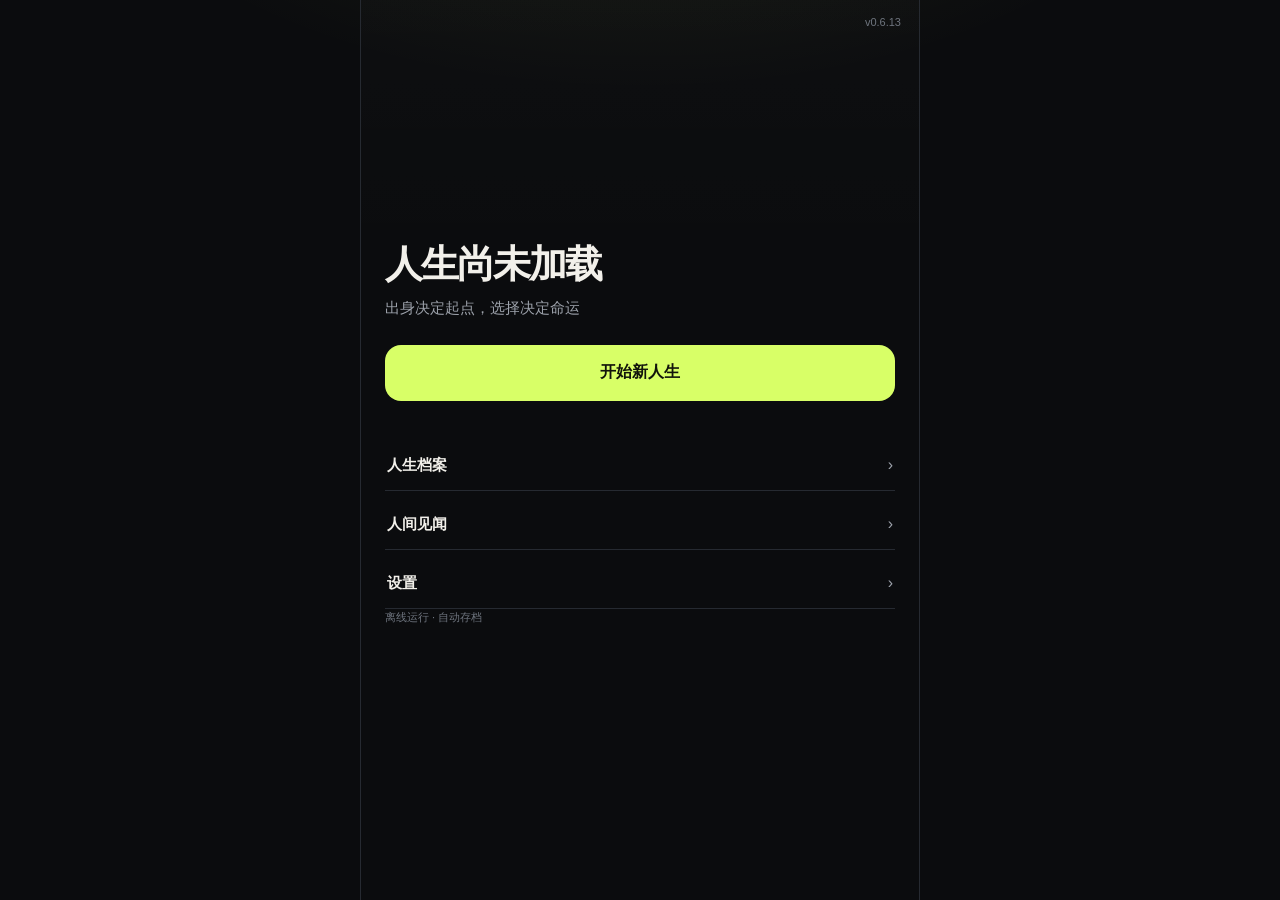
==== commit 9bc9dc75: "feat: release v0.6.13 life rhythm correction" ====
--- a/index.html
+++ b/index.html
@@ -8,15 +8,15 @@
   <meta name="apple-mobile-web-app-status-bar-style" content="black-translucent" />
   <meta name="apple-mobile-web-app-title" content="人生尚未加载" />
   <link rel="icon" href="data:," />
-  <title>人生尚未加载 · 2026 · v0.6.12</title>
-  <link rel="stylesheet" href="./style.css?v=0.6.12" />
+  <title>人生尚未加载 · 2026 · v0.6.13</title>
+  <link rel="stylesheet" href="./style.css?v=0.6.13" />
 
 </head>
 <body>
 <div id="app">
   <main class="boot-fallback" aria-live="polite">
     <div>
-      <div class="boot-label">人生尚未加载 · 2026 · v0.6.12</div>
+      <div class="boot-label">人生尚未加载 · 2026 · v0.6.13</div>
       <h1>当前预览器没有运行游戏脚本</h1>
       <p>这不是游戏画面。ChatGPT／iOS 的附件预览可能只显示 HTML 样式，不执行其中的 JavaScript，因此会出现黑屏。</p>
     </div>
@@ -51,6 +51,6 @@
 });
 
 </script>
-<script src="./game.js?v=0.6.12"></script>
+<script src="./game.js?v=0.6.13"></script>
 </body>
 </html>
--- a/style.css
+++ b/style.css
@@ -84,12 +84,12 @@
     .event-icon{font-size:32px;line-height:1;margin-bottom:18px;filter:saturate(.92)}.event-title{font-size:25px;line-height:1.18;font-weight:770;letter-spacing:-.035em;margin-bottom:12px}.event-body{font-size:15px;line-height:1.82;color:#c7c9ce;white-space:pre-line}.event-foot{margin-top:24px;font-size:11px;color:var(--dim);display:flex;justify-content:space-between;gap:10px}
     .choices{display:grid;gap:9px;margin-top:14px}.choice{min-height:54px;text-align:left;padding:14px 16px;border-radius:15px;background:var(--panel2);border:1px solid var(--line);font-weight:640;line-height:1.4}.choice:active{transform:scale(.99);background:#20242a}.choice.locked{opacity:.4}.choice small{display:block;color:var(--dim);margin-top:4px;font-weight:500}
     .result-card{border-left:3px solid var(--accent)}.result-text{font-size:15px;line-height:1.75;color:#d4d5d7}.delta-list{display:flex;flex-wrap:wrap;gap:7px;margin-top:14px}.delta{font-size:12px;padding:6px 9px;border-radius:999px;background:var(--panel2);border:1px solid var(--line)}.delta.pos{color:var(--good)}.delta.neg{color:var(--bad)}
-    .stream-screen{height:100vh;height:100svh;height:100dvh;min-height:0;padding-bottom:calc(24px + var(--safe-bottom));display:flex;flex-direction:column;overflow:hidden}.life-stream{flex:1;min-height:0;overflow-y:auto;overscroll-behavior:contain;-webkit-overflow-scrolling:touch;scrollbar-width:none;padding:4px 2px 10px;display:flex;flex-direction:column;justify-content:flex-end;cursor:pointer;touch-action:manipulation;user-select:none;-webkit-user-select:none;border-radius:16px;outline:none}.life-stream::-webkit-scrollbar{display:none}.life-stream:active{background:rgba(255,255,255,.012)}.life-stream:focus-visible{box-shadow:0 0 0 2px rgba(216,255,103,.48)}.stream-row{display:grid;grid-template-columns:42px 28px 1fr;gap:8px;align-items:start;padding:11px 7px;border-bottom:1px solid rgba(38,42,49,.78);animation:rise .24s ease both}.stream-row.chosen{border-left:2px solid var(--accent);background:rgba(216,255,103,.035)}.stream-age{padding-top:2px;font-size:12px;font-weight:720;color:var(--dim)}.stream-icon{font-size:18px;line-height:1.35;text-align:center}.stream-row p{font-size:14px;line-height:1.55;color:#d4d5d7}.stream-hints{display:flex;flex-wrap:wrap;gap:5px;margin-top:6px}.stream-hints span{font-size:10px;color:var(--dim);padding:3px 6px;border:1px solid var(--line);border-radius:999px}.stream-empty{margin:auto;text-align:center;color:var(--dim);font-size:13px}.stream-cursor{padding:14px 7px 6px;color:var(--dim);font-size:11px;letter-spacing:.05em;text-align:center}.stream-cursor i{display:inline-block;width:6px;height:6px;border-radius:50%;background:var(--accent);margin-right:7px}.decision-emoji{font-size:28px;line-height:1;margin-bottom:12px}
+    .stream-screen{height:100vh;height:100svh;height:100dvh;min-height:0;padding-bottom:calc(24px + var(--safe-bottom));display:flex;flex-direction:column;overflow:hidden}.life-stream{flex:1;min-height:0;overflow-y:auto;overscroll-behavior:contain;-webkit-overflow-scrolling:touch;scrollbar-width:none;padding:4px 2px 10px;display:flex;flex-direction:column;justify-content:flex-end;cursor:pointer;touch-action:manipulation;user-select:none;-webkit-user-select:none;border-radius:16px;outline:none}.life-stream::-webkit-scrollbar{display:none}.life-stream:active{background:rgba(255,255,255,.012)}.life-stream:focus-visible{box-shadow:0 0 0 2px rgba(216,255,103,.48)}.stream-row{display:grid;grid-template-columns:42px 28px 1fr;gap:8px;align-items:start;padding:11px 7px;border-bottom:1px solid rgba(38,42,49,.78);animation:rise .24s ease both}.stream-row.chosen{border-left:2px solid var(--accent);background:rgba(216,255,103,.035)}.stream-row.critical{padding-top:14px;padding-bottom:14px;background:rgba(255,255,255,.028)}.stream-row.critical p{font-weight:690;color:var(--text)}.stream-row.standard p{color:#d4d5d7}.stream-row.texture{opacity:.76}.stream-age{padding-top:2px;font-size:12px;font-weight:720;color:var(--dim)}.stream-icon{font-size:18px;line-height:1.35;text-align:center}.stream-row p{font-size:14px;line-height:1.55;color:#d4d5d7}.stream-hints{display:flex;flex-wrap:wrap;gap:5px;margin-top:6px}.stream-hints span{font-size:10px;color:var(--dim);padding:3px 6px;border:1px solid var(--line);border-radius:999px}.stream-empty{margin:auto;text-align:center;color:var(--dim);font-size:13px}.stream-cursor{padding:14px 7px 6px;color:var(--dim);font-size:11px;letter-spacing:.05em;text-align:center}.stream-cursor i{display:inline-block;width:6px;height:6px;border-radius:50%;background:var(--accent);margin-right:7px}.decision-emoji{font-size:28px;line-height:1;margin-bottom:12px}
     .drawer-wrap,.modal-wrap{position:fixed;z-index:50;inset:0;background:rgba(0,0,0,.64);display:flex;align-items:flex-end;justify-content:center;animation:fade .16s ease both}
     .drawer{width:min(100%,560px);max-height:88dvh;overflow-y:auto;overscroll-behavior:contain;-webkit-overflow-scrolling:touch;touch-action:pan-y;background:var(--panel);border-radius:24px 24px 0 0;border:1px solid var(--line);padding:12px 18px calc(22px + var(--safe-bottom));box-shadow:0 -20px 70px rgba(0,0,0,.5);animation:rise .23s ease both}
     .choice-sheet{width:min(100%,560px);max-height:82dvh;overflow-y:auto;overscroll-behavior:contain;-webkit-overflow-scrolling:touch;touch-action:pan-y;scroll-padding-bottom:var(--safe-bottom);background:var(--panel);border-radius:24px 24px 0 0;border:1px solid var(--line);padding:12px 18px calc(22px + var(--safe-bottom));box-shadow:0 -20px 70px rgba(0,0,0,.58);animation:rise .23s ease both}.choice-sheet h2{font-size:21px;line-height:1.42;margin:0 0 14px}.choice-sheet .choices{margin-top:0}.choice-sheet .choice{min-height:56px}.sheet-title{font-size:20px;font-weight:760;letter-spacing:-.025em;margin-bottom:6px}.choice-sheet>p{font-size:13px}.choice-sheet>.episode-copy{font-size:15px;line-height:1.75;color:var(--muted);white-space:pre-line;margin:0 0 18px}.episode-sheet .episode-result-copy{font-size:21px;line-height:1.42;font-weight:760;color:var(--text);white-space:pre-line;margin:0 0 14px}.episode-sheet>.btn{width:100%}.card-sheet .clear-card{min-height:104px;padding:13px}.card-sheet .fate-title{font-size:16px}.card-sheet .fate-text{font-size:13px}.card-draw-pulse{animation:rise .23s ease both,cardDrawPulse .55s ease 2}.card-hand{margin:-3px 0 12px;display:grid;grid-template-columns:auto minmax(0,1fr);align-items:baseline;gap:6px;font-size:10px;line-height:1.55;color:var(--dim)}.card-hand>div{display:flex;flex-wrap:wrap;min-width:0}.card-hand i{font-style:normal;font-size:11px;color:var(--muted)}.card-hand i:not(:last-child)::after{content:" · ";margin:0 3px;color:var(--dim)}.choice.card-active{border-color:var(--line);border-left:2px solid rgba(216,255,103,.68);background:rgba(216,255,103,.025)}.choice .card-effect{color:var(--muted);line-height:1.5}.choice .card-effect b{display:inline;color:#d9ef94;font-weight:720}.choice .card-effect span{color:var(--muted)}.locked-modal{overscroll-behavior:contain}
     .handle{width:42px;height:4px;border-radius:99px;background:#3a3e45;margin:0 auto 18px}
-    .section-title{font-size:12px;color:var(--dim);font-weight:750;letter-spacing:.1em;margin:22px 0 9px;text-transform:uppercase}
+    .section-title{font-size:12px;color:var(--dim);font-weight:750;letter-spacing:.1em;margin:22px 0 9px;text-transform:uppercase}.life-facts{display:grid;gap:8px}.life-facts p{padding:11px 12px;border:1px solid var(--line);border-radius:13px;background:var(--panel2);font-size:13px;line-height:1.65;color:#d7d7d4}
     .stat-grid{display:grid;grid-template-columns:1fr 1fr;gap:9px}.stat-box{padding:13px;border-radius:14px;background:var(--panel2);border:1px solid var(--line)}.stat-box span{display:block;font-size:11px;color:var(--dim)}.stat-box b{display:block;margin-top:5px;font-size:17px}
     .meter{height:5px;border-radius:99px;background:#24282e;overflow:hidden;margin-top:8px}.meter i{display:block;height:100%;background:var(--accent);border-radius:inherit}
     .timeline{display:grid;gap:0}.time-item{display:grid;grid-template-columns:45px 1fr;gap:12px;padding:13px 0;border-bottom:1px solid var(--line)}.time-item:last-child{border-bottom:0}.time-age{font-size:12px;color:var(--dim);font-weight:700}.time-text{font-size:13px;line-height:1.55;color:var(--muted)}
@@ -106,7 +106,7 @@
     .tiny{font-size:11px;color:var(--dim);line-height:1.55}
     .loading-screen{min-height:100dvh;display:grid;place-items:center;text-align:center;padding:30px}.loading-mark{width:54px;height:54px;border:1px solid var(--line);border-radius:18px;display:grid;place-items:center;margin:0 auto 18px;color:var(--accent);font-size:22px}
     .debug-panel{border:1px dashed #596236;border-radius:16px;padding:14px;background:rgba(216,255,103,.035);font-size:12px;color:var(--muted)}.debug-panel pre{white-space:pre-wrap;max-height:260px;overflow:auto;font:11px/1.55 ui-monospace,SFMono-Regular,Menlo,monospace;color:#b9c095}.danger-text{color:var(--bad)}
-    .ending-screen{padding-top:calc(var(--safe-top) + 18px)}.ending-share-card{padding:22px 18px;border:1px solid #343941;border-radius:24px;background:linear-gradient(165deg,#1a1d22,#101216 68%);box-shadow:var(--shadow);overflow:hidden;position:relative}.ending-share-card:before{content:"";position:absolute;width:240px;height:240px;right:-145px;top:-145px;border-radius:50%;background:radial-gradient(circle,rgba(216,255,103,.14),transparent 68%);pointer-events:none}.sharp-summary{text-align:center;font-size:16px;line-height:1.8;color:#deddd8}.ending-rarity{display:flex;justify-content:center;flex-wrap:wrap;gap:8px;margin-top:16px}.ending-rarity .pill{max-width:100%;overflow-wrap:anywhere}.ending-portrait{display:grid;gap:15px}.portrait-row .row{font-size:13px;color:var(--muted)}.portrait-row b{color:var(--text)}
+    .ending-screen{padding-top:calc(var(--safe-top) + 18px)}.ending-share-card{padding:22px 18px;border:1px solid #343941;border-radius:24px;background:linear-gradient(165deg,#1a1d22,#101216 68%);box-shadow:var(--shadow);overflow:hidden;position:relative}.ending-share-card:before{content:"";position:absolute;width:240px;height:240px;right:-145px;top:-145px;border-radius:50%;background:radial-gradient(circle,rgba(216,255,103,.14),transparent 68%);pointer-events:none}.sharp-summary{text-align:center;font-size:16px;line-height:1.8;color:#deddd8}.ending-rarity{display:flex;justify-content:center;flex-wrap:wrap;gap:8px;margin-top:16px}.ending-rarity .pill{max-width:100%;overflow-wrap:anywhere}.ending-portrait{display:grid;gap:0}.ending-fact{display:grid;grid-template-columns:76px minmax(0,1fr);gap:12px;padding:12px 0;border-bottom:1px solid var(--line);font-size:13px;line-height:1.55}.ending-fact:last-child{border-bottom:0}.ending-fact span{color:var(--dim)}.ending-fact b{font-weight:620;color:var(--text);overflow-wrap:anywhere}
     @media (min-width:700px){#app{border-left:1px solid var(--line);border-right:1px solid var(--line)}.screen{padding-left:24px;padding-right:24px}.game-header{margin-left:-24px;margin-right:-24px;padding-left:24px;padding-right:24px}.bottom-actions{padding-left:24px;padding-right:24px}}
     @media (prefers-reduced-motion:reduce){*{animation-duration:.01ms!important;transition-duration:.01ms!important}.card-draw-pulse{animation:none!important}}
   
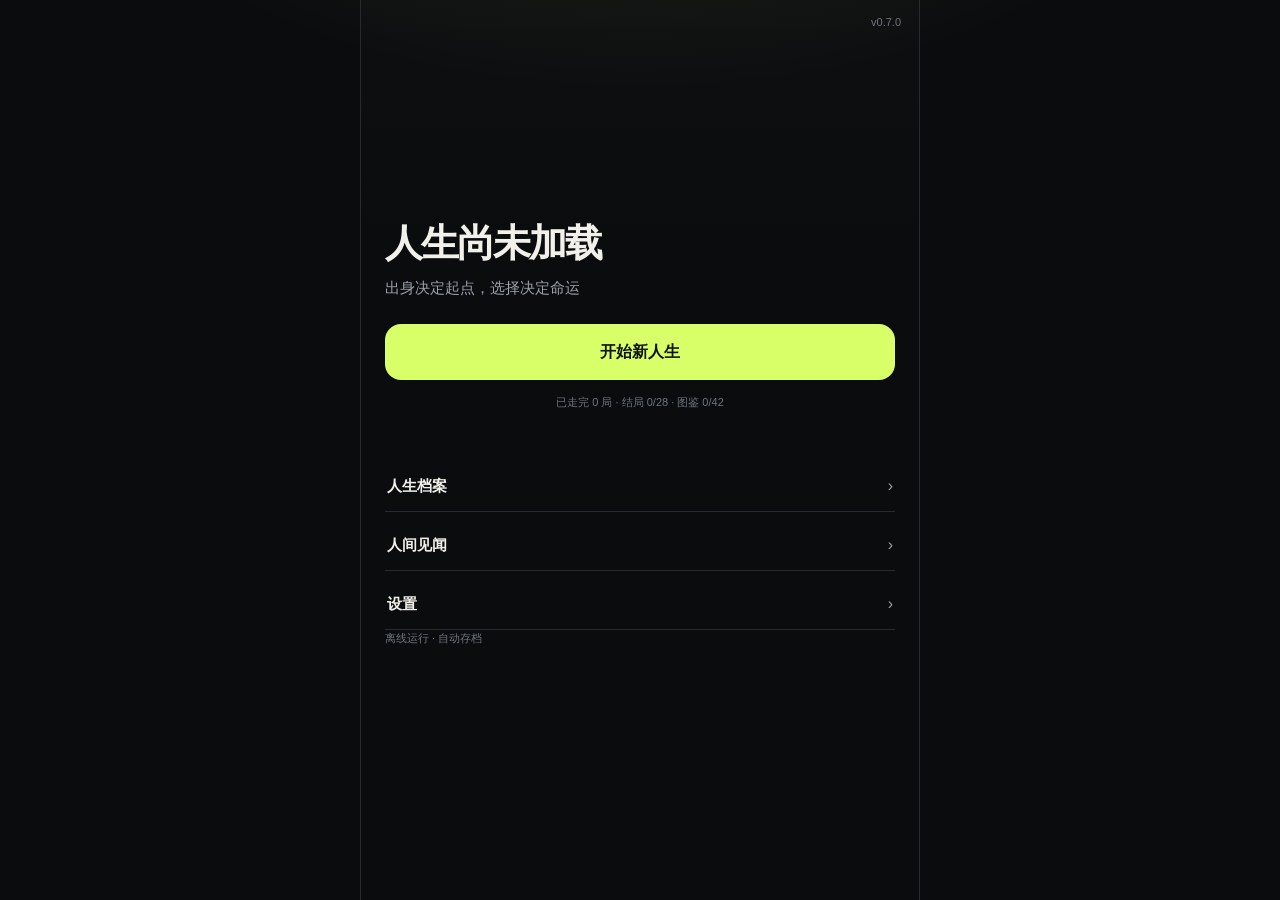
==== commit dfd5fc2d: "feat: integrate v0.7.0 Fable candidate" ====
--- a/index.html
+++ b/index.html
@@ -8,15 +8,15 @@
   <meta name="apple-mobile-web-app-status-bar-style" content="black-translucent" />
   <meta name="apple-mobile-web-app-title" content="人生尚未加载" />
   <link rel="icon" href="data:," />
-  <title>人生尚未加载 · 2026 · v0.6.13</title>
-  <link rel="stylesheet" href="./style.css?v=0.6.13" />
+  <title>人生尚未加载 · 2026 · v0.7.0</title>
+  <link rel="stylesheet" href="./style.css?v=0.7.0" />
 
 </head>
 <body>
 <div id="app">
   <main class="boot-fallback" aria-live="polite">
     <div>
-      <div class="boot-label">人生尚未加载 · 2026 · v0.6.13</div>
+      <div class="boot-label">人生尚未加载 · 2026 · v0.7.0</div>
       <h1>当前预览器没有运行游戏脚本</h1>
       <p>这不是游戏画面。ChatGPT／iOS 的附件预览可能只显示 HTML 样式，不执行其中的 JavaScript，因此会出现黑屏。</p>
     </div>
@@ -51,6 +51,6 @@
 });
 
 </script>
-<script src="./game.js?v=0.6.13"></script>
+<script src="./game.js?v=0.7.0"></script>
 </body>
 </html>
--- a/style.css
+++ b/style.css
@@ -117,6 +117,12 @@
     .boot-fallback .boot-label{font-size:12px;letter-spacing:.12em;color:#74787f;margin-bottom:10px}
     .boot-fallback .boot-foot{font-size:12px;color:#666b72;line-height:1.55}
 
+    .attitude-note{margin-top:5px!important;color:var(--muted)!important;font-size:12px!important;font-style:italic}
+    .attitude-controls{display:grid;grid-template-columns:1fr 1fr;gap:8px;margin:10px 0 2px}
+    .attitude-controls button{min-width:0;padding:10px 8px;border:1px solid var(--line);border-radius:12px;background:var(--panel2);color:var(--text);font:inherit;font-size:13px}
+    .attitude-controls button:active{border-color:var(--accent);color:var(--accent)}
+    .collection-progress{text-align:center;margin:2px 0 10px}.seed-start{display:grid;gap:8px;padding:16px 0;border-top:1px solid var(--line);border-bottom:1px solid var(--line)}.seed-start input{width:100%;min-width:0;padding:12px;border:1px solid var(--line);border-radius:12px;background:var(--panel2);color:var(--text);font:inherit}.compact{margin-top:10px;padding:9px 12px}.ending-collection{max-height:56dvh;overflow:auto}.attitude-ending{text-align:center;margin-top:10px}
+
     @media (max-height:760px){
       .screen.attributes-screen{padding-bottom:calc(176px + var(--safe-bottom))}
       .attributes-screen .topbar{margin-bottom:14px}
